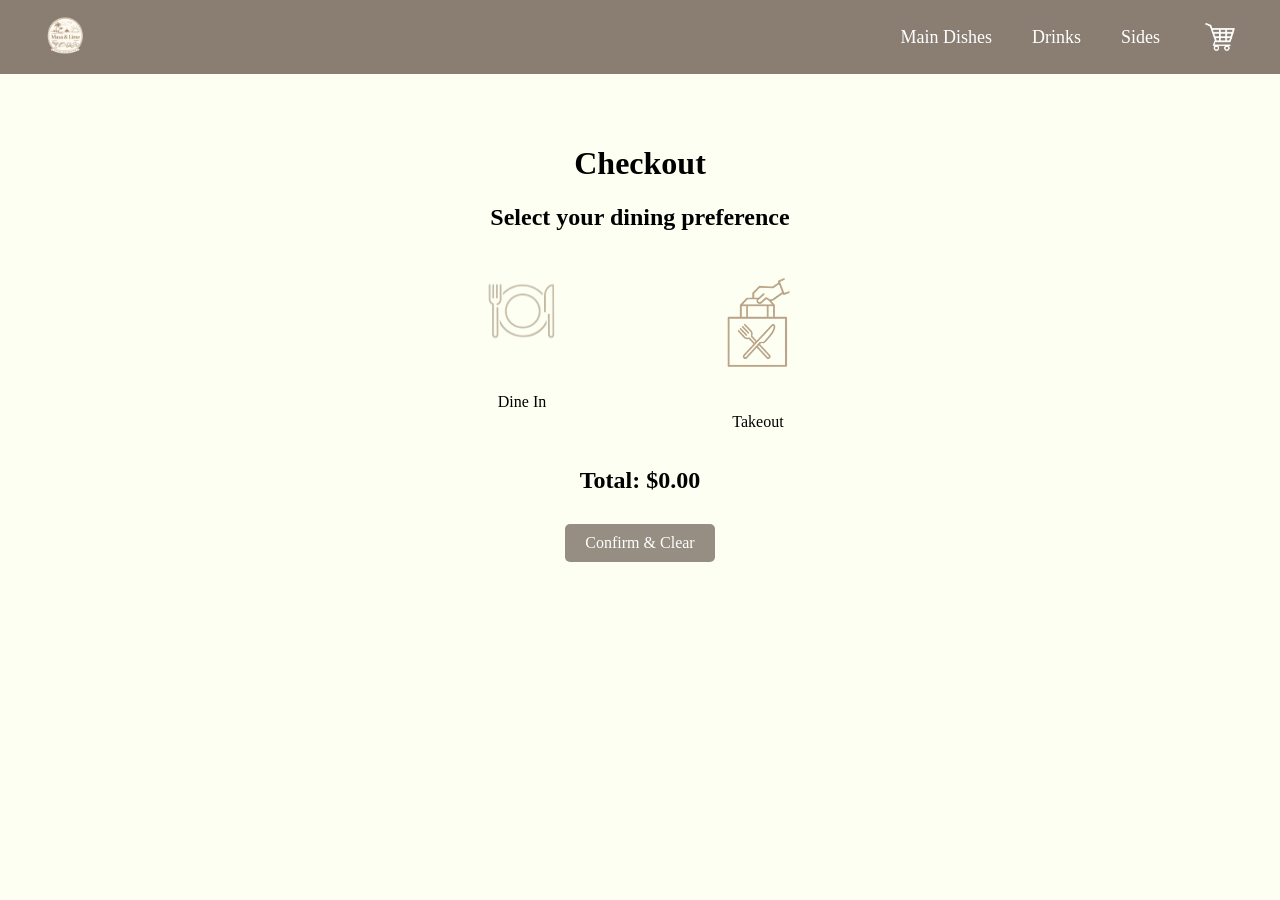
==== checkout.html @ 27aa3f5f "Commit changes" ====
<!doctype html>
<html lang="en">
  <head>
    <meta charset="UTF-8" />
    <title>Checkout | Masa & Lime</title>
    <link rel="stylesheet" href="style.css" />
    <link rel="icon" type="image/png" href="images/masaandlimelogo.jpg" />
  </head>

  <body>
    <header class="top-bar">
      <a href="index.html">
        <img
          src="images/masaandlimelogo.jpg"
          class="logo"
          alt="Masa & Lime Logo"
        />
      </a>

      <nav class="main-nav">
        <a href="meat.html">Main Dishes</a>
        <a href="drinks.html">Drinks</a>
        <a href="sides.html">Sides</a>
        <a href="checkout.html" class="trolley-link">
          <img
            src="images/checkouttrolley.png"
            alt="Cart"
            class="trolley-img"
          />
        </a>
      </nav>
    </header>

    <div class="checkout-container">
      <h1>Checkout</h1>

      <h2>Select your dining preference</h2>

      <div class="order-type">
        <div class="order-option" onclick="setOrderType('dine-in')">
          <img src="images/dinein.png" alt="Dine In" id="dine-in-img" />
          <p>Dine In</p>
        </div>
        <div class="order-option" onclick="setOrderType('takeout')">
          <img src="images/takeout.png" alt="Takeout" id="takeout-img" />
          <p>Takeout</p>
        </div>
      </div>

      <p id="order-status"></p>

      <div id="checkout-items"></div>
      <h2 id="grand-total">Total: $0.00</h2>

      <div id="checkout-form">
        <div class="form-group">
          <label>Name for the order:</label>
          <input
            type="text"
            id="customer-name"
            oninput="this.value = this.value.replace(/[^A-Za-z ]/g, '')"
          />
        </div>

        <div class="form-group">
          <label>Money you have ($):</label>
          <input type="number" id="money-given" />
        </div>
      </div>

      <div id="error-message"></div>

      <div id="order-confirmation">
        Thank you for ordering, <span id="confirm-name"></span>! Your order is
        being prepared.
      </div>

      <button id="confirm-btn" onclick="confirmCheckout()">
        Confirm & Clear
      </button>
    </div>

    <script src="script.js"></script>
  </body>
</html>
---- style.css ----
body {
  margin: 0;
  background: #fdfff2;
  font-family: "Times New Roman", Times, serif;
}

.top-bar {
  display: flex;
  justify-content: space-between;
  align-items: center;
  background: #8a7e72;
  padding: 12px 40px;
}

.top-bar > a {
  display: inline-block;
  line-height: 0;
}

.logo {
  width: 50px;
  height: 50px;
  border-radius: 50%;
}

.main-nav {
  display: flex;
  gap: 40px;
  align-items: center;
}

.nav-item {
  position: relative;
}

.dropdown {
  position: relative;
}

.main-nav a {
  color: white;
  text-decoration: none;
  font-size: 18px;
  cursor: pointer;
}

.dropdown-trigger {
  color: white;
  text-decoration: none;
  font-size: 18px;
  cursor: pointer;
}

.main-nav a:hover {
  color: #4f4739;
}

.dropdown:hover .dropdown-trigger {
  color: #4f4739;
}

.dropdown-menu {
  display: none;
  position: absolute;
  top: 100%;
  left: 0;
  background-color: #8a7e72;
  min-width: 140px;
  box-shadow: 0px 8px 16px rgba(0, 0, 0, 0.2);
  border-radius: 4px;
  padding: 5px 0;
}

.dropdown-menu a {
  color: white;
  padding: 10px 16px;
  font-size: 16px;
  display: block;
}

.dropdown-menu a:hover {
  background-color: #6e645a;
  color: white;
}

.dropdown:hover .dropdown-menu {
  display: block;
}

.banner {
  width: 100%;
  height: 500px;
  object-fit: cover;
}

.container {
  text-align: center;
  padding: 50px 20px;
}

.container h1 {
  font-size: 42px;
  color: #3e3830;
  margin-bottom: 5px;
}

.second-heading {
  font-size: 28px;
  color: #8a7e72;
  margin-top: 10px;
  text-transform: uppercase;
  letter-spacing: 1px;
}

.container p {
  font-size: 20px;
  color: #555;
}

.mainmenu-grid {
  display: flex;
  max-width: 1200px;
  margin: 0 auto;
  justify-content: center;
  gap: 35px;
  padding: 40px;
  flex-wrap: wrap;
}

.food-card {
  width: 300px;
  display: flex;
  flex-direction: column;
  border-radius: 20px;
  overflow: hidden;
  background: #ffffff;
  box-shadow: 0 4px 15px rgba(0, 0, 0, 0.05);
}

.food-card img {
  width: 100%;
  height: 210px;
  object-fit: cover;
  border-radius: 20px 20px 0 0;
}

.card-info {
  display: flex;
  flex-direction: column;
  align-items: center;
  text-align: center;
  padding: 20px 20px 25px;
}

.card-info h3 {
  margin: 0 0 4px 0;
  font-size: 24px;
  color: #222;
  line-height: 1.2;
}

.card-info p {
  margin: 0;
  font-size: 16px;
  color: #666;
  line-height: 1.4;
}

.card-info p strong {
  color: #8a7e72;
  font-size: 18px;
  display: inline-block;
  margin-bottom: 10px;
}

.quantity-wrapper {
  display: inline-flex;
  align-items: center;
  background-color: #f9f9ef;
  border: 1px solid #9a8b83;
  border-radius: 25px;
  overflow: hidden;
  margin-top: 15px;
}

.qty-btn {
  background-color: #9a8b83;
  color: white;
  border: none;
  padding: 8px 16px;
  cursor: pointer;
  font-weight: bold;
}

.qty-btn:hover {
  background-color: #7d6f68;
}

.quantity {
  padding: 0 15px;
  font-weight: bold;
  color: #9a8b83;
}

.preference-container button {
  background: transparent;
  border: none;
  padding: 0;
  cursor: pointer;
  transition: transform 0.2s;
}

.preference-container button img {
  width: 200px;
  height: 200px;
  object-fit: contain;
  display: block;
}

.preference-container button:hover {
  transform: scale(1.1);
}

.trolley-link {
  display: flex;
  align-items: center;
}

.trolley-img {
  width: 40px;
  height: 40px;
  object-fit: contain;
  transition: transform 0.2s;
}

.trolley-img:hover {
  transform: scale(1.1);
}

.checkout-container {
  text-align: center;
  padding: 50px 20px;
  max-width: 900px;
  margin: 0 auto;
}

.order-type {
  margin-bottom: 20px;
  display: flex;
  justify-content: center;
  gap: 60px;
}

.order-option {
  text-align: center;
  cursor: pointer;
}

.order-option img {
  width: 150px;
  display: block;
  border: 3px solid transparent;
  border-radius: 15px;
  padding: 10px;
}

#order-status {
  font-style: italic;
  color: #8a7e72;
  font-size: 18px;
  margin-bottom: 20px;
}

.checkout-row {
  background: white;
  display: flex;
  justify-content: space-between;
  align-items: center;
  padding: 15px 25px;
  margin-bottom: 15px;
  border-radius: 8px;
  box-shadow: 0 2px 5px rgba(0, 0, 0, 0.05);
}

#checkout-form {
  background: white;
  display: flex;
  flex-direction: column;
  align-items: center;
  max-width: 400px;
  margin: 30px auto;
  padding: 30px;
  border-radius: 8px;
  box-shadow: 0 2px 5px rgba(0, 0, 0, 0.05);
  gap: 20px;
}

.form-group {
  width: 100%;
  display: flex;
  flex-direction: column;
  align-items: center;
  text-align: center;
}

#checkout-form label {
  font-weight: bold;
  margin-bottom: 8px;
}

#customer-name,
#money-given {
  padding: 10px;
  border: 1px solid #9a8b83;
  border-radius: 5px;
  font-size: 16px;
  width: 100%;
  box-sizing: border-box;
  font-family: "Times New Roman", Times, serif;
}

#error-message {
  color: #b22222;
  font-weight: bold;
  margin: 10px 0;
  display: none;
}

#order-confirmation {
  display: none;
  color: #555;
  font-weight: bold;
  margin: 20px 0;
  font-size: 19px;
}

#confirm-btn {
  padding: 10px 20px;
  cursor: pointer;
  background-color: #968d83;
  color: white;
  border: none;
  border-radius: 5px;
  margin-top: 10px;
  font-family: "Times New Roman", Times, serif;
  font-size: 16px;
}

#confirm-btn:hover {
  background-color: #7d6f68;
}
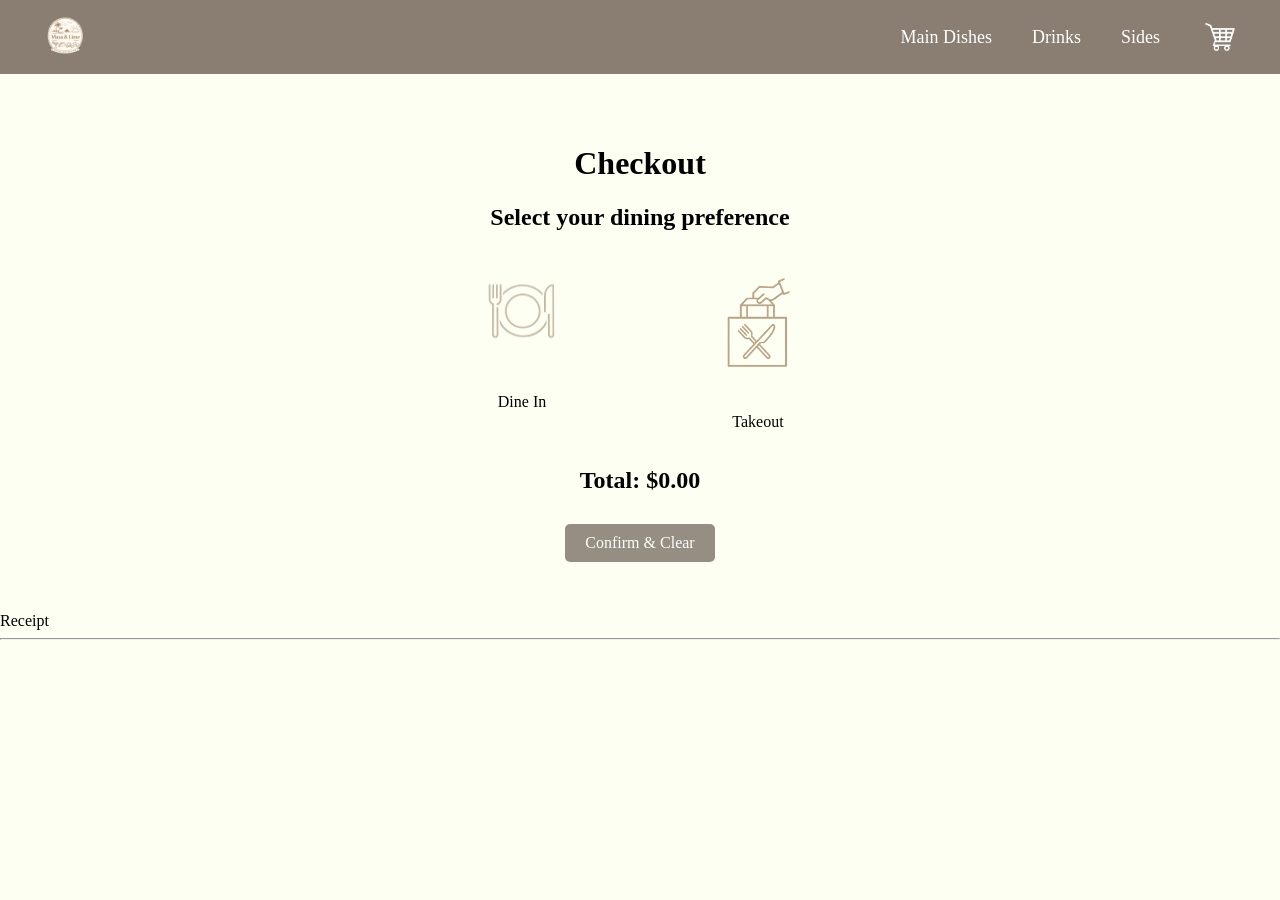
==== commit 4201e22d: "Commit changes" ====
--- a/checkout.html
+++ b/checkout.html
@@ -7,7 +7,7 @@
     <link rel="icon" type="image/png" href="images/masaandlimelogo.jpg" />
   </head>
 
-  <body>
+  <div>
     <header class="top-bar">
       <a href="index.html">
         <img
@@ -80,6 +80,18 @@
       </button>
     </div>
 
+
+    <div id="receipt-box"
+    </h3>Receipt</h3>
+    <div id="receipt-items-list"></div>
+    <hr class="receipt-divider">
+    <p id="receipt-total"></p>
+    <p id ="receipt-money-total"></p>
+    <p id ="receipt-money-given"></p>
+    <p id ="receipt-change"></p>
+  </div>
+</div>
+
     <script src="script.js"></script>
   </body>
 </html>
--- a/style.css
+++ b/style.css
@@ -102,6 +102,7 @@
   font-size: 42px;
   color: #3e3830;
   margin-bottom: 5px;
+  user-select: none;
 }
 
 .second-heading {
@@ -110,6 +111,7 @@
   margin-top: 10px;
   text-transform: uppercase;
   letter-spacing: 1px;
+  user-select: none;
 }
 
 .container p {
@@ -157,6 +159,7 @@
   font-size: 24px;
   color: #222;
   line-height: 1.2;
+  user-select: none;
 }
 
 .card-info p {
@@ -174,22 +177,21 @@
 }
 
 .quantity-wrapper {
-  display: inline-flex;
-  align-items: center;
-  background-color: #f9f9ef;
-  border: 1px solid #9a8b83;
-  border-radius: 25px;
-  overflow: hidden;
+  display: inline-block;
+  background-color: transparent;
+  border: none;
   margin-top: 15px;
+  user-select: none;
 }
 
 .qty-btn {
   background-color: #9a8b83;
   color: white;
-  border: none;
-  padding: 8px 16px;
-  cursor: pointer;
-  font-weight: bold;
+  border: 1px solid #7d6f68;
+  padding: 4px 10px;
+  cursor: pointer;
+  font-weight: normal;
+  border-radius: 0;
 }
 
 .qty-btn:hover {
@@ -197,9 +199,10 @@
 }
 
 .quantity {
-  padding: 0 15px;
-  font-weight: bold;
-  color: #9a8b83;
+  padding: 0 10px;
+  font-weight: normal;
+  color: #333;
+  user-select: none;
 }
 
 .preference-container button {
@@ -269,6 +272,7 @@
   color: #8a7e72;
   font-size: 18px;
   margin-bottom: 20px;
+  user-select: none;
 }
 
 .checkout-row {
@@ -280,6 +284,10 @@
   margin-bottom: 15px;
   border-radius: 8px;
   box-shadow: 0 2px 5px rgba(0, 0, 0, 0.05);
+}
+
+.checkout-row h3 {
+  user-select: none;
 }
 
 #checkout-form {
@@ -306,6 +314,7 @@
 #checkout-form label {
   font-weight: bold;
   margin-bottom: 8px;
+  user-select: none;
 }
 
 #customer-name,
@@ -324,6 +333,7 @@
   font-weight: bold;
   margin: 10px 0;
   display: none;
+  user-select: none;
 }
 
 #order-confirmation {
@@ -332,6 +342,7 @@
   font-weight: bold;
   margin: 20px 0;
   font-size: 19px;
+  user-select: none;
 }
 
 #confirm-btn {
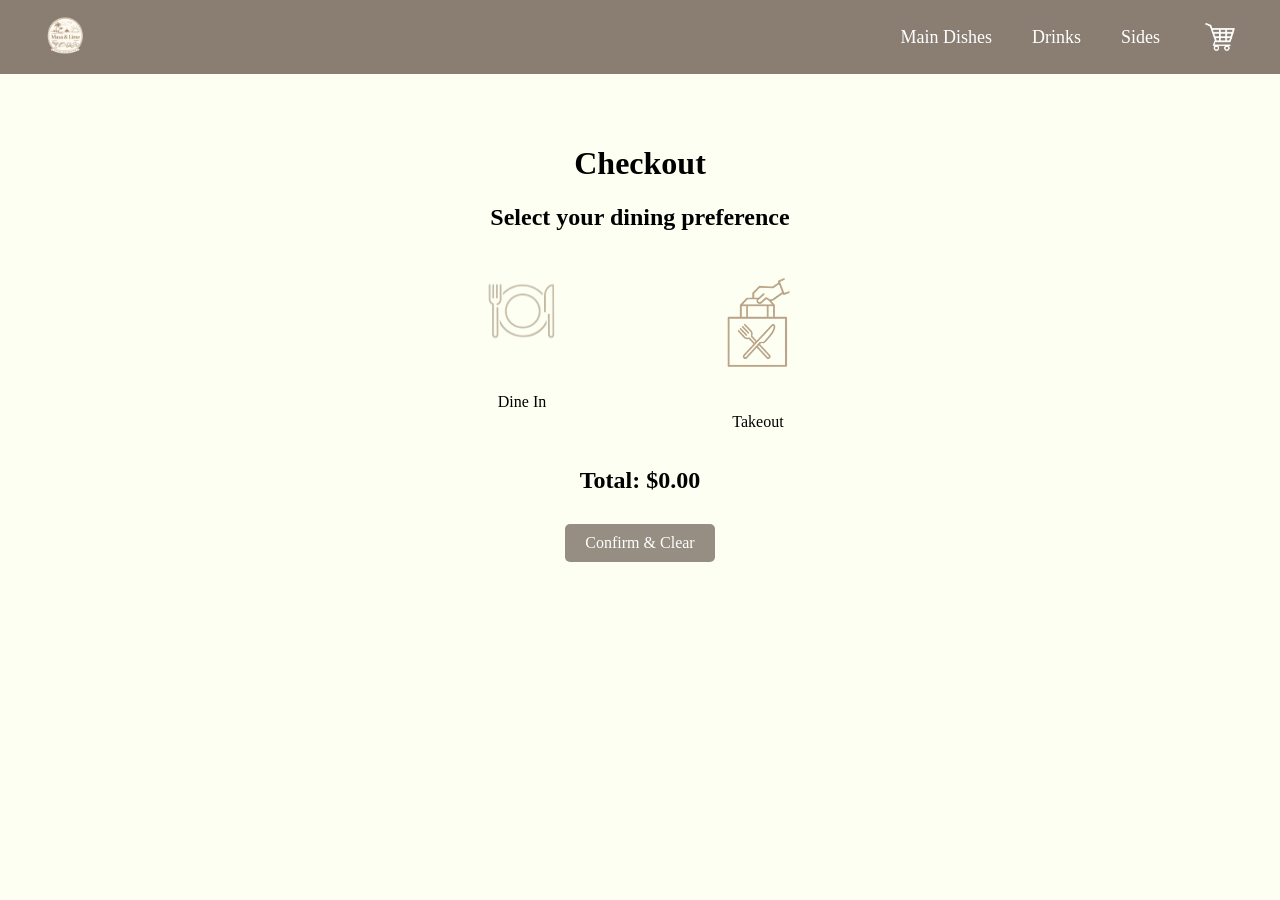
==== commit cb3f5cb8: "Commit changes" ====
--- a/checkout.html
+++ b/checkout.html
@@ -7,7 +7,9 @@
     <link rel="icon" type="image/png" href="images/masaandlimelogo.jpg" />
   </head>
 
-  <div>
+  <!-- // AI Generated Image -->
+
+  <body>
     <header class="top-bar">
       <a href="index.html">
         <img
@@ -78,19 +80,17 @@
       <button id="confirm-btn" onclick="confirmCheckout()">
         Confirm & Clear
       </button>
+
+      <div id="receipt-box" style="display: none">
+        <h3>Receipt</h3>
+        <p id="receipt-customer-name"></p>
+        <div id="receipt-items-list"></div>
+        <hr class="receipt-divider" />
+        <p id="receipt-total"></p>
+        <p id="receipt-money-given"></p>
+        <p id="receipt-change"></p>
+      </div>
     </div>
-
-
-    <div id="receipt-box"
-    </h3>Receipt</h3>
-    <div id="receipt-items-list"></div>
-    <hr class="receipt-divider">
-    <p id="receipt-total"></p>
-    <p id ="receipt-money-total"></p>
-    <p id ="receipt-money-given"></p>
-    <p id ="receipt-change"></p>
-  </div>
-</div>
 
     <script src="script.js"></script>
   </body>
